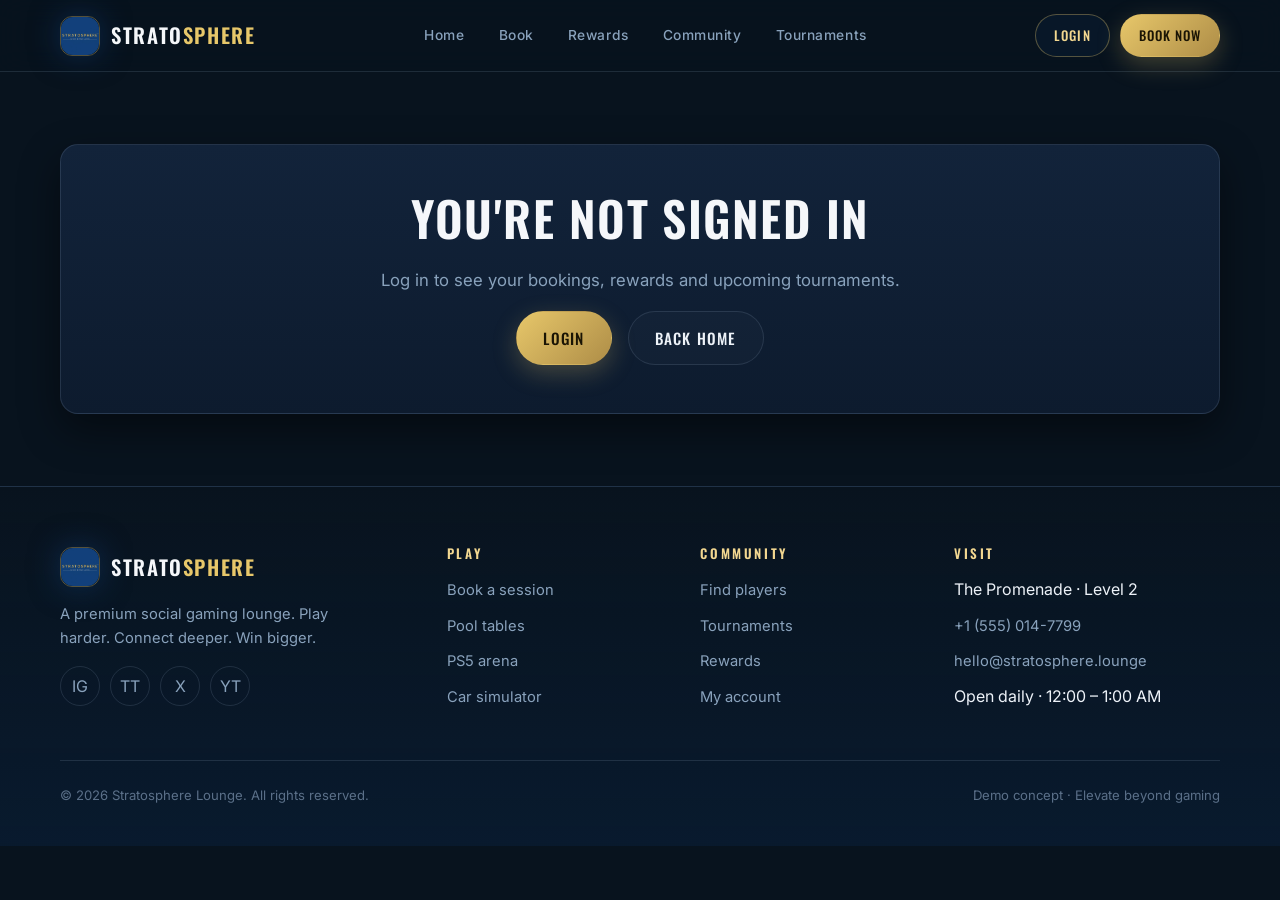
==== account.html @ 53c8164b "Stratosphere gaming lounge demo site — mobile-first static build" ====
<!DOCTYPE html>
<html lang="en">
<head>
  <meta charset="UTF-8">
  <meta name="viewport" content="width=device-width, initial-scale=1.0">
  <title>My Account — Stratosphere</title>
  <meta name="description" content="Your Stratosphere dashboard.">
  <link rel="preconnect" href="https://fonts.googleapis.com">
  <link rel="preconnect" href="https://fonts.gstatic.com" crossorigin>
  <link href="https://fonts.googleapis.com/css2?family=Oswald:wght@400;500;600;700&family=Inter:wght@400;500;600;700&display=swap" rel="stylesheet">
  <link rel="stylesheet" href="assets/css/styles.css">
  <link rel="icon" type="image/png" href="media/logo-512.png">
</head>
<body>
  <header class="site-header" id="site-header"></header>
  <nav class="mobile-nav" id="mobile-nav"></nav>

  <section class="section">
    <div class="container">
      <div id="account-root"></div>
    </div>
  </section>

  <footer class="site-footer" id="site-footer"></footer>

  <script src="assets/js/main.js"></script>
  <script>
    document.addEventListener("DOMContentLoaded", () => {
      const A = window.STRATOSPHERE;
      const user = window.Auth.getUser();
      const root = document.getElementById("account-root");

      if (!user) {
        root.innerHTML = `
          <div class="card center" style="padding:48px 24px;">
            <h2>You're not signed in</h2>
            <p class="lead">Log in to see your bookings, rewards and upcoming tournaments.</p>
            <div class="flex gap-2 wrap" style="justify-content:center;">
              <a href="login.html" class="btn btn--gold">Login</a>
              <a href="index.html" class="btn btn--ghost">Back home</a>
            </div>
          </div>`;
        return;
      }

      const tier = A.tiers[1];
      root.innerHTML = `
        <div class="profile-head">
          <div class="avatar">${user.firstName[0]}</div>
          <div>
            <h2>${user.firstName}</h2>
            <span class="chip chip--gold tier-chip">${tier.name} tier</span>
          </div>
          <a href="index.html" class="btn btn--ghost btn--sm" style="margin-left:auto;" id="logout-btn">Log out</a>
        </div>

        <div class="dash-stats mb-3">
          <div class="card dash-stat"><div class="num">${user.points.toLocaleString()}</div><div class="lbl">Reward points</div></div>
          <div class="card dash-stat"><div class="num">3</div><div class="lbl">Upcoming bookings</div></div>
          <div class="card dash-stat"><div class="num">2</div><div class="lbl">Tournaments joined</div></div>
        </div>

        <div class="grid grid--2">
          <div class="card">
            <h3 class="mb-2">Upcoming bookings</h3>
            ${[
              ["pool", "Pool Table", "Oct 16 · 7:00 PM · 2 hrs", "Confirmed"],
              ["sim", "Car Simulator", "Oct 18 · 5:00 PM · 1 session", "Confirmed"],
              ["ps5", "PS5 Arena", "Oct 21 · 8:00 PM · 1 hr", "Pending"],
            ].map(b => `
              <div class="flex-between mb-2" style="border-bottom:1px solid var(--border);padding-bottom:12px;">
                <div><strong>${window.ICON(b[0], "icon")} ${b[1]}</strong><div class="muted" style="font-size:.85rem;">${b[2]}</div></div>
                <span class="chip ${b[3] === "Confirmed" ? "chip--green" : "chip--amber"}">${b[3]}</span>
              </div>`).join("")}
            <a href="booking.html" class="btn btn--outline btn--sm btn--block">New booking</a>
          </div>

          <div class="card">
            <h3 class="mb-2">Favorite games</h3>
            <div class="flex wrap gap-1">
              ${[["pool", "Pool"], ["sim", "Car Sim"], ["ps5", "PS5"], ["snooker", "Snooker"]].map(g => `<span class="chip chip--cyan">${window.ICON(g[0], "icon")} ${g[1]}</span>`).join("")}
            </div>
            <h3 class="mt-3 mb-2">Upcoming tournaments</h3>
            ${A.tournaments.slice(0, 2).map(t => `
              <div class="flex-between mb-2" style="border-bottom:1px solid var(--border);padding-bottom:12px;">
                <div><strong>${t.name}</strong><div class="muted" style="font-size:.85rem;">${t.date} · ${t.time}</div></div>
                <span class="chip chip--gold">${t.prize}</span>
              </div>`).join("")}
            <a href="tournaments.html" class="btn btn--ghost btn--sm btn--block">Browse tournaments</a>
          </div>
        </div>
      `;

      document.getElementById("logout-btn").addEventListener("click", () => {
        window.Auth.clear();
        location.href = "index.html";
      });
    });
  </script>
</body>
</html>
---- assets/css/styles.css ----
/* ============================================================
   STRATOSPHERE — Design System
   Bold · Professional · Fun
   ============================================================ */

:root {
  /* Brand */
  --blue: #12407B;
  --blue-deep: #0B2F5D;
  --blue-ink: #0A2444;
  --navy: #08131E;
  --navy-2: #0C1B2C;
  --navy-3: #112540;

  --bronze: #AE8D47;
  --gold: #E7C76A;
  --gold-soft: #F2D790;

  --cyan: #2EE6D6;
  --cyan-soft: rgba(46, 230, 214, 0.14);

  --steel: #89A2BC;
  --steel-dim: #5B7089;
  --white: #F5F7FA;

  --green: #37D399;
  --amber: #F5B83D;
  --red: #F4606E;

  /* Surfaces */
  --bg: #08131E;
  --card: #0D1B2E;
  --card-2: #12233A;
  --border: rgba(137, 162, 188, 0.18);
  --border-strong: rgba(231, 199, 106, 0.35);

  /* Text */
  --text: #EDF2F8;
  --text-muted: #9FB2C8;

  /* Effects */
  --glow-gold: 0 0 24px rgba(231, 199, 106, 0.35);
  --glow-cyan: 0 0 22px rgba(46, 230, 214, 0.4);
  --glow-blue: 0 0 30px rgba(18, 64, 123, 0.5);
  --shadow-card: 0 16px 40px rgba(0, 0, 0, 0.45);

  --radius: 18px;
  --radius-sm: 12px;
  --radius-lg: 26px;

  --font-display: "Oswald", "Arial Narrow", sans-serif;
  --font-body: "Inter", system-ui, -apple-system, sans-serif;

  --nav-h: 72px;
  --container: 1200px;
}

* { box-sizing: border-box; }

html { scroll-behavior: smooth; -webkit-text-size-adjust: 100%; }

body {
  margin: 0;
  font-family: var(--font-body);
  color: var(--text);
  background: var(--bg);
  line-height: 1.6;
  -webkit-font-smoothing: antialiased;
  overflow-x: hidden;
}

img, video { max-width: 100%; display: block; }
a { color: inherit; text-decoration: none; }
button { font-family: inherit; cursor: pointer; }
ul { margin: 0; padding: 0; list-style: none; }

h1, h2, h3, h4 {
  font-family: var(--font-display);
  text-transform: uppercase;
  letter-spacing: 0.03em;
  line-height: 1.05;
  margin: 0 0 0.5em;
  font-weight: 600;
  color: var(--white);
}

h1 { font-size: clamp(2.6rem, 8vw, 5.2rem); }
h2 { font-size: clamp(1.9rem, 5vw, 3rem); }
h3 { font-size: clamp(1.3rem, 3vw, 1.7rem); }

p { margin: 0 0 1em; color: var(--text-muted); }

.container {
  width: 100%;
  max-width: var(--container);
  margin: 0 auto;
  padding: 0 20px;
}

.section { padding: 72px 0; }
.section--tight { padding: 48px 0; }

.eyebrow {
  display: inline-flex;
  align-items: center;
  gap: 8px;
  font-family: var(--font-display);
  font-size: 0.8rem;
  letter-spacing: 0.22em;
  text-transform: uppercase;
  color: var(--cyan);
  margin-bottom: 14px;
}
.eyebrow::before {
  content: "";
  width: 22px;
  height: 2px;
  background: linear-gradient(90deg, var(--gold), transparent);
}

.section-head {
  max-width: 640px;
  margin-bottom: 36px;
}
.section-head--center { margin-left: auto; margin-right: auto; text-align: center; }
.section-head--center .eyebrow::after {
  content: "";
  width: 22px; height: 2px;
  background: linear-gradient(270deg, var(--gold), transparent);
}
.lead { font-size: 1.05rem; color: var(--steel); }

/* ---------- Buttons ---------- */
.btn {
  display: inline-flex;
  align-items: center;
  justify-content: center;
  gap: 10px;
  padding: 14px 26px;
  border-radius: 999px;
  border: 1px solid transparent;
  font-family: var(--font-display);
  font-size: 0.95rem;
  letter-spacing: 0.08em;
  text-transform: uppercase;
  font-weight: 500;
  transition: transform 0.18s ease, box-shadow 0.18s ease, background 0.18s ease, border-color 0.18s ease;
  white-space: nowrap;
}
.btn:active { transform: translateY(1px) scale(0.99); }

.btn--gold {
  background: linear-gradient(135deg, var(--gold) 0%, var(--bronze) 100%);
  color: #1a1404;
  box-shadow: 0 8px 24px rgba(231, 199, 106, 0.25);
}
.btn--gold:hover { box-shadow: var(--glow-gold); transform: translateY(-2px); }

.btn--outline {
  border-color: var(--border-strong);
  color: var(--gold-soft);
  background: rgba(18, 64, 123, 0.12);
}
.btn--outline:hover { border-color: var(--gold); background: rgba(231, 199, 106, 0.08); transform: translateY(-2px); }

.btn--ghost {
  border-color: var(--border);
  color: var(--text);
  background: rgba(255, 255, 255, 0.02);
}
.btn--ghost:hover { border-color: var(--steel); background: rgba(255, 255, 255, 0.05); }

.btn--cyan {
  background: var(--cyan);
  color: #04241f;
  box-shadow: 0 8px 24px rgba(46, 230, 214, 0.22);
}
.btn--cyan:hover { box-shadow: var(--glow-cyan); transform: translateY(-2px); }

.btn--block { width: 100%; }
.btn--sm { padding: 10px 18px; font-size: 0.82rem; }
.btn--lg { padding: 16px 34px; font-size: 1.05rem; }

/* ---------- Cards ---------- */
.card {
  background: linear-gradient(180deg, var(--card-2) 0%, var(--card) 100%);
  border: 1px solid var(--border);
  border-radius: var(--radius);
  padding: 24px;
  box-shadow: var(--shadow-card);
  transition: transform 0.22s ease, border-color 0.22s ease, box-shadow 0.22s ease;
}
.card--hover:hover {
  transform: translateY(-5px);
  border-color: var(--border-strong);
  box-shadow: var(--glow-blue), var(--shadow-card);
}

/* ---------- Tags / chips ---------- */
.chip {
  display: inline-flex;
  align-items: center;
  gap: 6px;
  padding: 5px 12px;
  border-radius: 999px;
  font-size: 0.72rem;
  font-weight: 600;
  letter-spacing: 0.06em;
  text-transform: uppercase;
  border: 1px solid var(--border);
  color: var(--steel);
}
.chip--cyan { color: var(--cyan); border-color: rgba(46, 230, 214, 0.35); background: var(--cyan-soft); }
.chip--gold { color: var(--gold-soft); border-color: var(--border-strong); background: rgba(231, 199, 106, 0.08); }
.chip--green { color: var(--green); border-color: rgba(55, 211, 153, 0.4); background: rgba(55, 211, 153, 0.1); }
.chip--amber { color: var(--amber); border-color: rgba(245, 184, 61, 0.4); background: rgba(245, 184, 61, 0.1); }
.chip--red { color: var(--red); border-color: rgba(244, 96, 110, 0.4); background: rgba(244, 96, 110, 0.1); }

/* ---------- Header / Nav ---------- */
.site-header {
  position: sticky;
  top: 0;
  z-index: 100;
  height: var(--nav-h);
  background: rgba(8, 19, 30, 0.72);
  backdrop-filter: blur(14px);
  -webkit-backdrop-filter: blur(14px);
  border-bottom: 1px solid var(--border);
}
.site-header .container {
  height: 100%;
  display: flex;
  align-items: center;
  justify-content: space-between;
  gap: 16px;
}
.brand {
  display: flex;
  align-items: center;
  gap: 11px;
  font-family: var(--font-display);
  font-size: 1.28rem;
  letter-spacing: 0.08em;
  text-transform: uppercase;
  color: var(--white);
  font-weight: 600;
}
.brand__logo {
  width: 40px; height: 40px;
  border-radius: 12px;
  object-fit: cover;
  border: 1px solid var(--border-strong);
  box-shadow: var(--glow-blue);
}
.brand__logo img { width: 100%; height: 100%; border-radius: inherit; object-fit: cover; }
.brand__mark { color: var(--gold); }

.main-nav { display: flex; align-items: center; gap: 6px; }
.main-nav a {
  position: relative;
  padding: 9px 14px;
  font-size: 0.86rem;
  font-weight: 500;
  letter-spacing: 0.04em;
  color: var(--steel);
  border-radius: 8px;
  transition: color 0.15s ease;
}
.main-nav a:hover { color: var(--white); }
.main-nav a.is-active { color: var(--gold-soft); }
.main-nav a.is-active::after {
  content: "";
  position: absolute;
  left: 14px; right: 14px; bottom: 2px;
  height: 2px;
  background: var(--gold);
  border-radius: 2px;
}
.nav-cta { display: flex; align-items: center; gap: 10px; }

.nav-toggle {
  display: none;
  width: 44px; height: 44px;
  background: var(--card);
  border: 1px solid var(--border);
  border-radius: 10px;
  color: var(--white);
  font-size: 1.2rem;
}

/* Mobile nav drawer */
.mobile-nav {
  position: fixed;
  inset: 0;
  z-index: 99;
  background: rgba(8, 19, 30, 0.97);
  backdrop-filter: blur(10px);
  padding: calc(var(--nav-h) + 20px) 24px 40px;
  display: flex;
  flex-direction: column;
  gap: 6px;
  transform: translateX(100%);
  transition: transform 0.28s cubic-bezier(0.4, 0, 0.2, 1);
}
.mobile-nav.open { transform: translateX(0); }
.mobile-nav a {
  padding: 16px 8px;
  font-family: var(--font-display);
  font-size: 1.5rem;
  text-transform: uppercase;
  letter-spacing: 0.06em;
  color: var(--steel);
  border-bottom: 1px solid var(--border);
}
.mobile-nav a.is-active { color: var(--gold); }
.mobile-nav .btn { margin-top: 18px; }

/* ---------- Footer ---------- */
.site-footer {
  border-top: 1px solid var(--border);
  background: linear-gradient(180deg, transparent, rgba(11, 47, 93, 0.25));
  padding: 60px 0 40px;
}
.footer-grid {
  display: grid;
  grid-template-columns: 1.6fr 1fr 1fr 1.2fr;
  gap: 32px;
}
.footer-col h4 {
  font-size: 0.82rem;
  letter-spacing: 0.2em;
  color: var(--gold-soft);
  margin-bottom: 16px;
}
.footer-col ul li { margin-bottom: 10px; }
.footer-col ul a { color: var(--steel); font-size: 0.92rem; transition: color 0.15s; }
.footer-col ul a:hover { color: var(--gold); }
.footer-blurb { color: var(--steel); font-size: 0.92rem; max-width: 280px; }
.social-row { display: flex; gap: 10px; margin-top: 16px; }
.social-row a {
  width: 40px; height: 40px;
  display: grid; place-items: center;
  border: 1px solid var(--border);
  border-radius: 50%;
  color: var(--steel);
  transition: all 0.18s;
}
.social-row a:hover { color: var(--gold); border-color: var(--gold); box-shadow: var(--glow-gold); }
.footer-bottom {
  margin-top: 40px;
  padding-top: 24px;
  border-top: 1px solid var(--border);
  display: flex;
  justify-content: space-between;
  gap: 12px;
  flex-wrap: wrap;
  font-size: 0.82rem;
  color: var(--steel-dim);
}

/* ---------- Hero ---------- */
.hero {
  position: relative;
  min-height: calc(100vh - var(--nav-h));
  display: flex;
  align-items: center;
  overflow: hidden;
}
.hero__bg {
  position: absolute;
  inset: 0;
  z-index: 0;
}
.hero__bg video {
  width: 100%; height: 100%;
  object-fit: cover;
}
.hero__overlay {
  position: absolute;
  inset: 0;
  background:
    linear-gradient(90deg, rgba(8, 19, 30, 0.95) 0%, rgba(8, 19, 30, 0.82) 45%, rgba(8, 19, 30, 0.5) 100%),
    linear-gradient(0deg, var(--bg) 0%, transparent 28%);
}
.hero__content {
  position: relative;
  z-index: 1;
  padding: 60px 0;
  max-width: 680px;
}
.hero__title {
  font-size: clamp(3rem, 11vw, 6.4rem);
  line-height: 0.95;
  margin-bottom: 0.2em;
}
.hero__title .accent { color: var(--gold); }
.hero__title .accent-cyan { color: var(--cyan); }
.hero__sub {
  font-size: 1.15rem;
  color: var(--steel);
  max-width: 480px;
  margin-bottom: 28px;
}
.hero__cta { display: flex; gap: 14px; flex-wrap: wrap; margin-bottom: 30px; }
.hero__chips { display: flex; gap: 10px; flex-wrap: wrap; }

/* ---------- Quick booking panel ---------- */
.booking-panel {
  position: relative;
  z-index: 2;
  margin-top: -48px;
}
.booking-panel .card { padding: 22px; }
.bp-grid {
  display: grid;
  grid-template-columns: repeat(6, 1fr);
  gap: 12px;
  align-items: end;
}
.bp-field { display: flex; flex-direction: column; gap: 6px; }
.bp-field label {
  font-family: var(--font-display);
  font-size: 0.7rem;
  letter-spacing: 0.16em;
  text-transform: uppercase;
  color: var(--steel);
}
.bp-field select, .bp-field input {
  background: var(--navy-2);
  border: 1px solid var(--border);
  color: var(--text);
  border-radius: var(--radius-sm);
  padding: 12px 14px;
  font-family: var(--font-body);
  font-size: 0.95rem;
  outline: none;
  transition: border-color 0.15s;
  width: 100%;
  appearance: none;
}
.bp-field select { background-image: linear-gradient(45deg, transparent 50%, var(--gold) 50%), linear-gradient(135deg, var(--gold) 50%, transparent 50%); background-position: calc(100% - 18px) 50%, calc(100% - 12px) 50%; background-size: 6px 6px; background-repeat: no-repeat; }
.bp-field select:focus, .bp-field input:focus { border-color: var(--gold); }
.bp-field input[type="date"], .bp-field input[type="time"] { color-scheme: dark; }
.bp-submit { grid-column: span 1; }

/* ---------- Feature / game grid ---------- */
.grid { display: grid; gap: 20px; }
.grid--2 { grid-template-columns: repeat(2, 1fr); }
.grid--3 { grid-template-columns: repeat(3, 1fr); }
.grid--4 { grid-template-columns: repeat(4, 1fr); }

.game-card {
  position: relative;
  overflow: hidden;
  border-radius: var(--radius);
  background: linear-gradient(180deg, var(--card-2), var(--card));
  border: 1px solid var(--border);
  padding: 26px;
  transition: transform 0.22s ease, border-color 0.22s ease;
}
.game-card:hover { transform: translateY(-5px); border-color: var(--border-strong); }
.game-card__icon {
  width: 56px; height: 56px;
  display: grid; place-items: center;
  border-radius: 16px;
  background: var(--blue-ink);
  border: 1px solid var(--border);
  color: var(--gold);
  margin-bottom: 18px;
}
.game-card__icon svg { width: 30px; height: 30px; }
.icon { width: 18px; height: 18px; vertical-align: -3px; flex: none; }
.icon-lg { width: 24px; height: 24px; vertical-align: -4px; flex: none; }
.icon-xl { width: 44px; height: 44px; flex: none; }
.game-card__price {
  margin-top: 14px;
  display: flex;
  align-items: baseline;
  gap: 8px;
}
.game-card__price strong { color: var(--gold-soft); font-family: var(--font-display); font-size: 1.3rem; }
.game-card__price span { color: var(--steel-dim); font-size: 0.82rem; }

/* ---------- Feature rows (why) ---------- */
.feature-row { display: grid; grid-template-columns: 1fr 1fr; gap: 40px; align-items: center; }
.feature-media {
  border-radius: var(--radius-lg);
  overflow: hidden;
  border: 1px solid var(--border);
  position: relative;
  min-height: 340px;
  background: var(--navy-2);
}
.feature-media img, .feature-media video { width: 100%; height: 100%; object-fit: cover; position: absolute; inset: 0; }
.feature-list { display: grid; gap: 18px; }
.feature-item { display: flex; gap: 16px; }
.feature-item__num {
  font-family: var(--font-display);
  color: var(--gold);
  font-size: 1.4rem;
  min-width: 40px;
}
.feature-item h3 { font-size: 1.15rem; margin-bottom: 4px; }
.feature-item p { margin: 0; font-size: 0.94rem; }

/* ---------- Stat band ---------- */
.stat-band {
  display: grid;
  grid-template-columns: repeat(4, 1fr);
  gap: 20px;
  text-align: center;
}
.stat-band .stat__num {
  font-family: var(--font-display);
  font-size: 2.6rem;
  color: var(--gold);
}
.stat-band .stat__label { color: var(--steel); font-size: 0.85rem; letter-spacing: 0.08em; text-transform: uppercase; }

/* ---------- Testimonials ---------- */
.quote-card .stars { color: var(--gold); letter-spacing: 2px; margin-bottom: 10px; }
.quote-card p { color: var(--text); font-size: 0.98rem; }
.quote-card .who { display: flex; align-items: center; gap: 12px; margin-top: 16px; }
.avatar {
  width: 42px; height: 42px; border-radius: 50%;
  display: grid; place-items: center;
  background: var(--blue);
  color: var(--white);
  font-weight: 700;
  font-size: 0.9rem;
}
.quote-card .who strong { display: block; font-size: 0.9rem; }
.quote-card .who span { font-size: 0.78rem; color: var(--steel-dim); }

/* ---------- Tier cards ---------- */
.tier-card { position: relative; overflow: hidden; }
.tier-card--featured { border-color: var(--border-strong); box-shadow: var(--glow-gold), var(--shadow-card); }
.tier-card__badge {
  position: absolute; top: 18px; right: -34px;
  transform: rotate(45deg);
  background: var(--gold);
  color: #1a1404;
  font-family: var(--font-display);
  font-size: 0.7rem;
  letter-spacing: 0.12em;
  padding: 5px 40px;
  text-transform: uppercase;
}
.tier-card .tier__name { color: var(--gold-soft); }
.tier-card .tier__pts { font-family: var(--font-display); font-size: 2.2rem; color: var(--white); }
.tier-card ul { margin: 18px 0; display: grid; gap: 10px; }
.tier-card ul li { display: flex; gap: 10px; color: var(--steel); font-size: 0.9rem; }
.tier-card ul li::before { content: "◆"; color: var(--cyan); font-size: 0.6rem; margin-top: 4px; }

/* ---------- Booking page ---------- */
.booking-layout { display: grid; grid-template-columns: 320px 1fr; gap: 24px; align-items: start; }
.slot-grid { display: grid; grid-template-columns: repeat(auto-fill, minmax(110px, 1fr)); gap: 10px; }
.slot {
  border: 1px solid var(--border);
  background: var(--card);
  border-radius: var(--radius-sm);
  padding: 14px;
  text-align: center;
  font-family: var(--font-display);
  letter-spacing: 0.04em;
  color: var(--text);
  cursor: pointer;
  transition: all 0.15s ease;
}
.slot:hover { border-color: var(--gold); }
.slot--available { background: var(--cyan-soft); border-color: rgba(46, 230, 214, 0.4); color: var(--cyan); }
.slot--partial { background: rgba(245, 184, 61, 0.08); border-color: rgba(245, 184, 61, 0.4); color: var(--amber); }
.slot--full { background: rgba(244, 96, 110, 0.08); border-color: rgba(244, 96, 110, 0.35); color: var(--red); opacity: 0.6; cursor: not-allowed; }
.slot--selected { border-color: var(--gold); background: rgba(231, 199, 106, 0.15); color: var(--gold-soft); box-shadow: var(--glow-gold); }
.slot .slot__price { display: block; font-family: var(--font-body); font-size: 0.7rem; color: var(--steel-dim); margin-top: 4px; }
.slot--available .slot__price { color: var(--steel); }

.legend { display: flex; gap: 18px; flex-wrap: wrap; margin: 18px 0; font-size: 0.82rem; color: var(--steel); }
.legend span { display: inline-flex; align-items: center; gap: 7px; }
.dot { width: 11px; height: 11px; border-radius: 50%; display: inline-block; }
.dot--available { background: var(--cyan); box-shadow: var(--glow-cyan); }
.dot--partial { background: var(--amber); }
.dot--full { background: var(--red); }

.summary-card { position: sticky; top: calc(var(--nav-h) + 20px); }

/* ---------- Forms ---------- */
.form-group { margin-bottom: 18px; }
.form-group label {
  display: block;
  font-family: var(--font-display);
  font-size: 0.72rem;
  letter-spacing: 0.16em;
  text-transform: uppercase;
  color: var(--steel);
  margin-bottom: 8px;
}
.input, .form-group input, .form-group select, .form-group textarea {
  width: 100%;
  background: var(--navy-2);
  border: 1px solid var(--border);
  border-radius: var(--radius-sm);
  color: var(--text);
  padding: 13px 15px;
  font-family: var(--font-body);
  font-size: 0.95rem;
  outline: none;
  transition: border-color 0.15s;
}
.input:focus, .form-group input:focus, .form-group select:focus, .form-group textarea:focus { border-color: var(--gold); }
.form-group textarea { resize: vertical; min-height: 90px; }
.input::placeholder { color: var(--steel-dim); }

.tabs { display: flex; background: var(--card); border: 1px solid var(--border); border-radius: 999px; padding: 5px; margin-bottom: 24px; }
.tabs button {
  flex: 1; padding: 11px;
  border: none; background: transparent;
  color: var(--steel);
  font-family: var(--font-display);
  letter-spacing: 0.06em;
  text-transform: uppercase;
  font-size: 0.88rem;
  border-radius: 999px;
  transition: all 0.18s;
}
.tabs button.active { background: linear-gradient(135deg, var(--gold), var(--bronze)); color: #1a1404; }

.auth-wrap { max-width: 440px; margin: 0 auto; }
.auth-card { padding: 34px; }
.divider { display: flex; align-items: center; gap: 14px; margin: 22px 0; color: var(--steel-dim); font-size: 0.78rem; letter-spacing: 0.1em; }
.divider::before, .divider::after { content: ""; flex: 1; height: 1px; background: var(--border); }
.social-btn {
  width: 100%;
  display: flex; align-items: center; justify-content: center; gap: 10px;
  padding: 13px; border-radius: var(--radius-sm);
  background: var(--navy-2); border: 1px solid var(--border);
  color: var(--text); font-weight: 500;
  transition: all 0.18s;
}
.social-btn:hover { border-color: var(--steel); background: var(--navy-3); }

/* ---------- Account ---------- */
.dash-stats { display: grid; grid-template-columns: repeat(3, 1fr); gap: 16px; }
.dash-stat { text-align: center; padding: 22px; }
.dash-stat .num { font-family: var(--font-display); font-size: 2.4rem; color: var(--gold); }
.dash-stat .lbl { color: var(--steel); font-size: 0.8rem; text-transform: uppercase; letter-spacing: 0.08em; }
.profile-head { display: flex; align-items: center; gap: 20px; margin-bottom: 28px; }
.profile-head .avatar { width: 72px; height: 72px; font-size: 1.5rem; }
.profile-head h2 { margin: 0; }
.profile-head .tier-chip { margin-top: 6px; }

/* ---------- Community ---------- */
.player-card { display: flex; gap: 14px; align-items: flex-start; }
.player-card .meta { flex: 1; }
.player-card .meta h3 { font-size: 1.05rem; margin-bottom: 2px; }
.player-card .meta p { font-size: 0.86rem; margin-bottom: 8px; }
.feed-grid { columns: 3; column-gap: 20px; }
.feed-item {
  break-inside: avoid;
  margin-bottom: 20px;
  border-radius: var(--radius);
  overflow: hidden;
  border: 1px solid var(--border);
  background: var(--card);
}
.feed-item img, .feed-item video { width: 100%; }
.feed-item__body { padding: 16px; }
.feed-item__body h4 { font-size: 0.98rem; margin-bottom: 6px; }

/* ---------- Tournaments ---------- */
.bracket { display: flex; flex-direction: column; gap: 8px; }
.bracket-row {
  display: grid;
  grid-template-columns: 1fr auto 1fr;
  gap: 10px;
  align-items: center;
}
.bracket-match {
  display: flex; justify-content: space-between; align-items: center;
  background: var(--card); border: 1px solid var(--border);
  border-radius: var(--radius-sm); padding: 10px 14px;
  font-size: 0.88rem;
}
.bracket-match .winner { color: var(--gold-soft); font-weight: 600; }
.bracket-vs { font-family: var(--font-display); color: var(--cyan); }

/* ---------- Admin ---------- */
.admin-toolbar { display: flex; justify-content: space-between; align-items: center; gap: 12px; flex-wrap: wrap; margin-bottom: 20px; }
.floor-grid { display: grid; grid-template-columns: repeat(auto-fill, minmax(220px, 1fr)); gap: 16px; }
.station-card { position: relative; padding: 20px; }
.station-card .status { display: flex; align-items: center; gap: 8px; margin-bottom: 10px; }
.station-card .status .dot { width: 10px; height: 10px; }
.station-card h3 { font-size: 1.05rem; margin-bottom: 2px; }
.station-card .station__meta { font-size: 0.8rem; color: var(--steel); }
.station-card .station__actions { display: flex; gap: 8px; margin-top: 14px; flex-wrap: wrap; }

/* ---------- Utility ---------- */
.mt-1 { margin-top: 8px; } .mt-2 { margin-top: 16px; } .mt-3 { margin-top: 24px; } .mt-4 { margin-top: 36px; }
.mb-1 { margin-bottom: 8px; } .mb-2 { margin-bottom: 16px; } .mb-3 { margin-bottom: 24px; }
.center { text-align: center; }
.flex { display: flex; } .flex-between { display: flex; justify-content: space-between; align-items: center; }
.gap-1 { gap: 8px; } .gap-2 { gap: 16px; }
.wrap { flex-wrap: wrap; }
.gold-text { color: var(--gold-soft); }
.cyan-text { color: var(--cyan); }
.muted { color: var(--steel); }

/* Reveal on scroll */
.reveal { opacity: 0; transform: translateY(24px); transition: opacity 0.6s ease, transform 0.6s ease; }
.reveal.is-visible { opacity: 1; transform: none; }

/* ============================================================
   Responsive
   ============================================================ */
@media (max-width: 1024px) {
  .footer-grid { grid-template-columns: 1fr 1fr; }
  .bp-grid { grid-template-columns: repeat(3, 1fr); }
  .grid--4 { grid-template-columns: repeat(2, 1fr); }
  .grid--3 { grid-template-columns: repeat(2, 1fr); }
  .feed-grid { columns: 2; }
}

@media (max-width: 860px) {
  .main-nav { display: none; }
  .nav-cta .btn--outline { display: none; }
  .nav-toggle { display: grid; place-items: center; }
  .booking-layout { grid-template-columns: 1fr; }
  .summary-card { position: static; }
  .feature-row { grid-template-columns: 1fr; }
  .feature-media { order: -1; min-height: 260px; }
  .stat-band { grid-template-columns: repeat(2, 1fr); }
}

@media (max-width: 620px) {
  .section { padding: 52px 0; }
  .hero__title { font-size: clamp(2.9rem, 16vw, 4.2rem); }
  .bp-grid { grid-template-columns: 1fr 1fr; }
  .bp-submit { grid-column: span 2; }
  .grid--2, .grid--3, .grid--4 { grid-template-columns: 1fr; }
  .footer-grid { grid-template-columns: 1fr; }
  .dash-stats { grid-template-columns: 1fr 1fr; }
  .feed-grid { columns: 1; }
  .hero__cta .btn { width: 100%; }
  .booking-panel { margin-top: 0; }
  .hero { min-height: 74vh; }
}
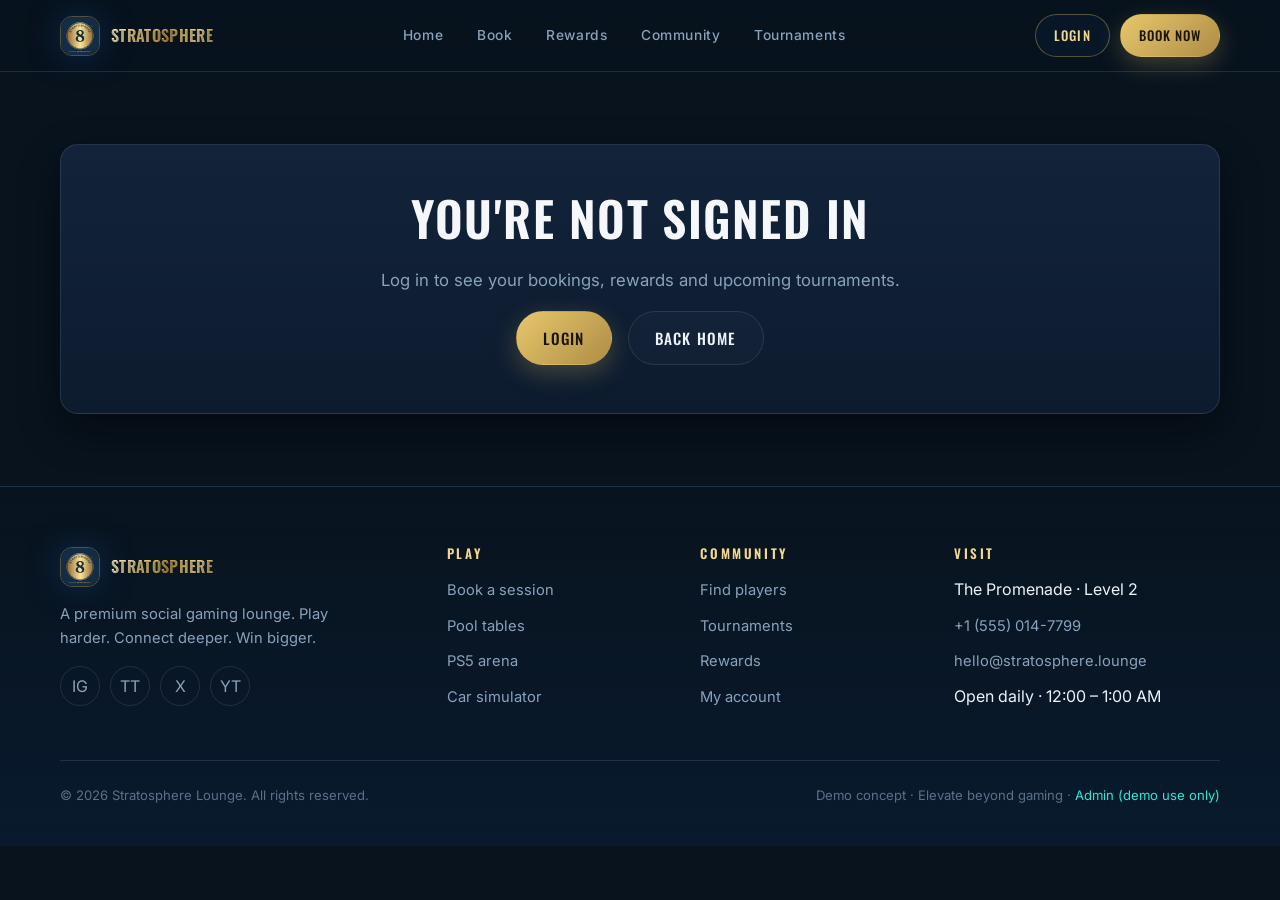
==== commit 1b94a715: "CSS Adjustments" ====
--- a/account.html
+++ b/account.html
@@ -7,7 +7,7 @@
   <meta name="description" content="Your Stratosphere dashboard.">
   <link rel="preconnect" href="https://fonts.googleapis.com">
   <link rel="preconnect" href="https://fonts.gstatic.com" crossorigin>
-  <link href="https://fonts.googleapis.com/css2?family=Oswald:wght@400;500;600;700&family=Inter:wght@400;500;600;700&display=swap" rel="stylesheet">
+  <link href="https://fonts.googleapis.com/css2?family=Oswald:wght@400;500;600;700&family=Inter:wght@400;500;600;700&family=Syncopate:wght@400;700&display=swap" rel="stylesheet">
   <link rel="stylesheet" href="assets/css/styles.css">
   <link rel="icon" type="image/png" href="media/logo-512.png">
 </head>
--- a/assets/css/styles.css
+++ b/assets/css/styles.css
@@ -244,6 +244,7 @@
   text-transform: uppercase;
   color: var(--white);
   font-weight: 600;
+  line-height: 1;
 }
 .brand__logo {
   width: 40px; height: 40px;
@@ -254,6 +255,29 @@
 }
 .brand__logo img { width: 100%; height: 100%; border-radius: inherit; object-fit: cover; }
 .brand__mark { color: var(--gold); }
+
+/* Metallic gold wordmark (matches logo treatment) */
+.brand__wordmark {
+  font-family: "Syncopate", "Oswald", sans-serif;
+  font-size: 0.78em;
+  letter-spacing: 0.02em;
+  line-height: 1;
+  display: inline-flex;
+  align-items: center;
+  background: linear-gradient(105deg,
+    #fbf0c4 0%,
+    #f2d790 22%,
+    #e7c76a 40%,
+    #b8903f 55%,
+    #e7c76a 68%,
+    #f2d790 84%,
+    #c9a24d 100%);
+  -webkit-background-clip: text;
+  background-clip: text;
+  -webkit-text-fill-color: transparent;
+  color: transparent;
+  text-shadow: 0 1px 0 rgba(0, 0, 0, 0.25);
+}
 
 .main-nav { display: flex; align-items: center; gap: 6px; }
 .main-nav a {
@@ -357,6 +381,8 @@
   font-size: 0.82rem;
   color: var(--steel-dim);
 }
+.footer-admin { color: var(--cyan); }
+.footer-admin:hover { color: var(--gold-soft); }
 
 /* ---------- Hero ---------- */
 .hero {
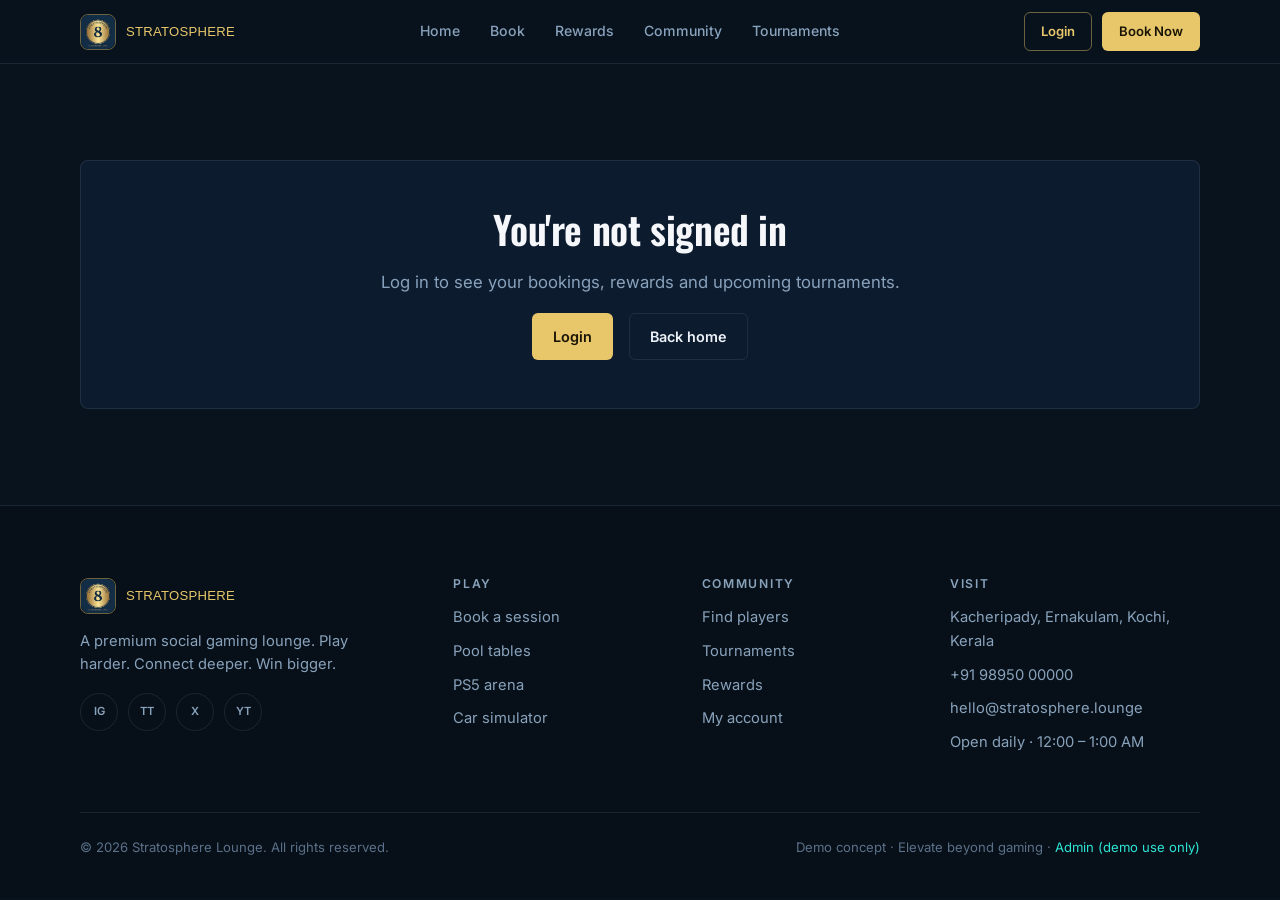
==== commit b660d8fd: "Design overhaul - better mobile sizing, improved UI design on bookings page" ====
--- a/account.html
+++ b/account.html
@@ -78,7 +78,7 @@
           <div class="card">
             <h3 class="mb-2">Favorite games</h3>
             <div class="flex wrap gap-1">
-              ${[["pool", "Pool"], ["sim", "Car Sim"], ["ps5", "PS5"], ["snooker", "Snooker"]].map(g => `<span class="chip chip--cyan">${window.ICON(g[0], "icon")} ${g[1]}</span>`).join("")}
+              ${[["pool", "Pool"], ["sim", "Car Sim"], ["ps5", "PS5"], ["snooker", "Snooker"]].map(g => `<span class="chip">${window.ICON(g[0], "icon")} ${g[1]}</span>`).join("")}
             </div>
             <h3 class="mt-3 mb-2">Upcoming tournaments</h3>
             ${A.tournaments.slice(0, 2).map(t => `
--- a/assets/css/styles.css
+++ b/assets/css/styles.css
@@ -1,58 +1,66 @@
 /* ============================================================
-   STRATOSPHERE — Design System
-   Bold · Professional · Fun
+   STRATOSPHERE — Design System v2
+   Flat, confident, hand-built. One signature: billiard felt.
    ============================================================ */
 
 :root {
   /* Brand */
-  --blue: #12407B;
-  --blue-deep: #0B2F5D;
-  --blue-ink: #0A2444;
   --navy: #08131E;
   --navy-2: #0C1B2C;
-  --navy-3: #112540;
-
-  --bronze: #AE8D47;
+  --blue: #12407B;
+  --blue-ink: #0A2444;
   --gold: #E7C76A;
   --gold-soft: #F2D790;
-
-  --cyan: #2EE6D6;
-  --cyan-soft: rgba(46, 230, 214, 0.14);
-
+  --bronze: #AE8D47;
   --steel: #89A2BC;
   --steel-dim: #5B7089;
   --white: #F5F7FA;
 
+  /* Status (cyan = available only) */
+  --cyan: #2EE6D6;
   --green: #37D399;
   --amber: #F5B83D;
   --red: #F4606E;
 
   /* Surfaces */
   --bg: #08131E;
-  --card: #0D1B2E;
-  --card-2: #12233A;
-  --border: rgba(137, 162, 188, 0.18);
-  --border-strong: rgba(231, 199, 106, 0.35);
+  --surface: #0D1B2E;
+  --line: rgba(137, 162, 188, 0.14);
+  --line-strong: rgba(231, 199, 106, 0.45);
+
+  /* Felt system */
+  --felt: #12407B;
+  --rail: #1a0f08;
+  --brass: rgba(231, 199, 106, 0.28);
+  --ivory: #EFE7D2;
 
   /* Text */
   --text: #EDF2F8;
   --text-muted: #9FB2C8;
 
-  /* Effects */
-  --glow-gold: 0 0 24px rgba(231, 199, 106, 0.35);
-  --glow-cyan: 0 0 22px rgba(46, 230, 214, 0.4);
-  --glow-blue: 0 0 30px rgba(18, 64, 123, 0.5);
-  --shadow-card: 0 16px 40px rgba(0, 0, 0, 0.45);
-
-  --radius: 18px;
-  --radius-sm: 12px;
-  --radius-lg: 26px;
-
+  /* Radius */
+  --radius-sm: 4px;
+  --radius: 8px;
+  --radius-lg: 12px;
+
+  /* Spacing scale */
+  --space-1: 4px;
+  --space-2: 8px;
+  --space-3: 12px;
+  --space-4: 16px;
+  --space-5: 24px;
+  --space-6: 32px;
+  --space-7: 48px;
+  --space-8: 72px;
+  --space-9: 112px;
+
+  /* Type */
   --font-display: "Oswald", "Arial Narrow", sans-serif;
   --font-body: "Inter", system-ui, -apple-system, sans-serif;
-
-  --nav-h: 72px;
-  --container: 1200px;
+  --font-wordmark: "Syncopate", sans-serif;
+
+  --nav-h: 64px;
+  --container: 1160px;
 }
 
 * { box-sizing: border-box; }
@@ -69,27 +77,60 @@
   overflow-x: hidden;
 }
 
+/* ---------- Felt texture (global, low opacity) ---------- */
+body::before {
+  content: "";
+  position: fixed;
+  inset: 0;
+  z-index: 90;
+  pointer-events: none;
+  opacity: 0.05;
+  background: url("../media/felt-blue.svg") repeat;
+  background-size: 300px 300px;
+}
+
 img, video { max-width: 100%; display: block; }
 a { color: inherit; text-decoration: none; }
 button { font-family: inherit; cursor: pointer; }
 ul { margin: 0; padding: 0; list-style: none; }
 
+/* ---------- Typography ---------- */
 h1, h2, h3, h4 {
+  margin: 0 0 0.5em;
+  line-height: 1.06;
+  color: var(--white);
+}
+h1, h2 {
   font-family: var(--font-display);
+  font-weight: 600;
+  letter-spacing: -0.01em;
+}
+h1 { font-size: clamp(2.4rem, 6vw, 4rem); line-height: 1.02; }
+h2 { font-size: clamp(1.7rem, 3.6vw, 2.4rem); }
+h3, h4 { font-family: var(--font-body); font-weight: 600; letter-spacing: 0; }
+h3 { font-size: 1.14rem; }
+h4 { font-size: 0.95rem; }
+
+p { margin: 0 0 1em; color: var(--text-muted); }
+
+.gold { color: var(--gold); }
+.muted { color: var(--steel); }
+.gold-text { color: var(--gold); }
+.cyan-text { color: var(--cyan); }
+.tabular { font-variant-numeric: tabular-nums; }
+
+/* Tiny labels (sparing use) */
+.kicker, .eyebrow {
+  display: inline-block;
+  font-size: 0.72rem;
+  font-weight: 600;
+  letter-spacing: 0.14em;
   text-transform: uppercase;
-  letter-spacing: 0.03em;
-  line-height: 1.05;
-  margin: 0 0 0.5em;
-  font-weight: 600;
-  color: var(--white);
-}
-
-h1 { font-size: clamp(2.6rem, 8vw, 5.2rem); }
-h2 { font-size: clamp(1.9rem, 5vw, 3rem); }
-h3 { font-size: clamp(1.3rem, 3vw, 1.7rem); }
-
-p { margin: 0 0 1em; color: var(--text-muted); }
-
+  color: var(--gold);
+  margin-bottom: 12px;
+}
+
+/* ---------- Layout ---------- */
 .container {
   width: 100%;
   max-width: var(--container);
@@ -97,37 +138,12 @@
   padding: 0 20px;
 }
 
-.section { padding: 72px 0; }
-.section--tight { padding: 48px 0; }
-
-.eyebrow {
-  display: inline-flex;
-  align-items: center;
-  gap: 8px;
-  font-family: var(--font-display);
-  font-size: 0.8rem;
-  letter-spacing: 0.22em;
-  text-transform: uppercase;
-  color: var(--cyan);
-  margin-bottom: 14px;
-}
-.eyebrow::before {
-  content: "";
-  width: 22px;
-  height: 2px;
-  background: linear-gradient(90deg, var(--gold), transparent);
-}
-
-.section-head {
-  max-width: 640px;
-  margin-bottom: 36px;
-}
+.section { padding: 96px 0; }
+.section--tight { padding: 64px 0; }
+.section--line { border-top: 1px solid var(--line); }
+
+.section-head { max-width: 620px; margin-bottom: 40px; }
 .section-head--center { margin-left: auto; margin-right: auto; text-align: center; }
-.section-head--center .eyebrow::after {
-  content: "";
-  width: 22px; height: 2px;
-  background: linear-gradient(270deg, var(--gold), transparent);
-}
 .lead { font-size: 1.05rem; color: var(--steel); }
 
 /* ---------- Buttons ---------- */
@@ -135,86 +151,92 @@
   display: inline-flex;
   align-items: center;
   justify-content: center;
-  gap: 10px;
-  padding: 14px 26px;
-  border-radius: 999px;
+  gap: 8px;
+  padding: 11px 20px;
+  border-radius: 6px;
   border: 1px solid transparent;
-  font-family: var(--font-display);
-  font-size: 0.95rem;
-  letter-spacing: 0.08em;
-  text-transform: uppercase;
-  font-weight: 500;
-  transition: transform 0.18s ease, box-shadow 0.18s ease, background 0.18s ease, border-color 0.18s ease;
+  font-family: var(--font-body);
+  font-size: 0.9rem;
+  font-weight: 600;
+  letter-spacing: 0;
+  transition: background 0.16s ease, border-color 0.16s ease, transform 0.16s ease, color 0.16s ease;
   white-space: nowrap;
 }
-.btn:active { transform: translateY(1px) scale(0.99); }
+.btn:hover { transform: translateY(-1px); }
+.btn:active { transform: translateY(0); }
+.btn:focus-visible { outline: 2px solid var(--gold); outline-offset: 2px; }
 
 .btn--gold {
-  background: linear-gradient(135deg, var(--gold) 0%, var(--bronze) 100%);
+  background: var(--gold);
   color: #1a1404;
-  box-shadow: 0 8px 24px rgba(231, 199, 106, 0.25);
-}
-.btn--gold:hover { box-shadow: var(--glow-gold); transform: translateY(-2px); }
+}
+.btn--gold:hover { background: var(--gold-soft); }
 
 .btn--outline {
-  border-color: var(--border-strong);
-  color: var(--gold-soft);
-  background: rgba(18, 64, 123, 0.12);
-}
-.btn--outline:hover { border-color: var(--gold); background: rgba(231, 199, 106, 0.08); transform: translateY(-2px); }
+  border-color: var(--line-strong);
+  color: var(--gold);
+  background: transparent;
+}
+.btn--outline:hover { border-color: var(--gold); background: rgba(231, 199, 106, 0.06); }
 
 .btn--ghost {
-  border-color: var(--border);
+  border-color: var(--line);
   color: var(--text);
-  background: rgba(255, 255, 255, 0.02);
-}
-.btn--ghost:hover { border-color: var(--steel); background: rgba(255, 255, 255, 0.05); }
+  background: transparent;
+}
+.btn--ghost:hover { border-color: var(--steel); }
 
 .btn--cyan {
   background: var(--cyan);
   color: #04241f;
-  box-shadow: 0 8px 24px rgba(46, 230, 214, 0.22);
-}
-.btn--cyan:hover { box-shadow: var(--glow-cyan); transform: translateY(-2px); }
+}
+.btn--cyan:hover { background: #4ff0e0; }
 
 .btn--block { width: 100%; }
-.btn--sm { padding: 10px 18px; font-size: 0.82rem; }
-.btn--lg { padding: 16px 34px; font-size: 1.05rem; }
+.btn--sm { padding: 8px 16px; font-size: 0.82rem; }
+.btn--lg { padding: 14px 28px; font-size: 1rem; }
 
 /* ---------- Cards ---------- */
 .card {
-  background: linear-gradient(180deg, var(--card-2) 0%, var(--card) 100%);
-  border: 1px solid var(--border);
+  background: var(--surface);
+  border: 1px solid var(--line);
   border-radius: var(--radius);
   padding: 24px;
-  box-shadow: var(--shadow-card);
-  transition: transform 0.22s ease, border-color 0.22s ease, box-shadow 0.22s ease;
-}
-.card--hover:hover {
-  transform: translateY(-5px);
-  border-color: var(--border-strong);
-  box-shadow: var(--glow-blue), var(--shadow-card);
-}
-
-/* ---------- Tags / chips ---------- */
+}
+.card--hover { transition: border-color 0.18s ease, background 0.18s ease; }
+.card--hover:hover { border-color: var(--line-strong); background: #102238; }
+
+/* ---------- Chips / tags ---------- */
 .chip {
   display: inline-flex;
   align-items: center;
   gap: 6px;
-  padding: 5px 12px;
-  border-radius: 999px;
-  font-size: 0.72rem;
-  font-weight: 600;
-  letter-spacing: 0.06em;
-  text-transform: uppercase;
-  border: 1px solid var(--border);
+  padding: 4px 11px;
+  border-radius: 4px;
+  font-size: 0.74rem;
+  font-weight: 600;
+  letter-spacing: 0.02em;
+  border: 1px solid var(--line);
   color: var(--steel);
-}
-.chip--cyan { color: var(--cyan); border-color: rgba(46, 230, 214, 0.35); background: var(--cyan-soft); }
-.chip--gold { color: var(--gold-soft); border-color: var(--border-strong); background: rgba(231, 199, 106, 0.08); }
-.chip--green { color: var(--green); border-color: rgba(55, 211, 153, 0.4); background: rgba(55, 211, 153, 0.1); }
-.chip--amber { color: var(--amber); border-color: rgba(245, 184, 61, 0.4); background: rgba(245, 184, 61, 0.1); }
-.chip--red { color: var(--red); border-color: rgba(244, 96, 110, 0.4); background: rgba(244, 96, 110, 0.1); }
+  background: transparent;
+}
+.chip--gold { color: var(--gold); border-color: var(--line-strong); }
+.chip--cyan { color: var(--cyan); border-color: rgba(46, 230, 214, 0.35); }
+.chip--green { color: var(--green); border-color: rgba(55, 211, 153, 0.4); }
+.chip--amber { color: var(--amber); border-color: rgba(245, 184, 61, 0.4); }
+.chip--red { color: var(--red); border-color: rgba(244, 96, 110, 0.4); }
+button.chip { cursor: pointer; transition: border-color 0.16s, color 0.16s, background 0.16s; }
+button.chip:hover { border-color: var(--gold); }
+
+/* Status dots */
+.dot { width: 10px; height: 10px; border-radius: 50%; display: inline-block; flex: none; }
+.dot--available { background: var(--cyan); }
+.dot--partial { background: var(--amber); }
+.dot--full { background: var(--red); }
+.dot--gold { background: var(--gold); }
+.dot--free { background: var(--cyan); }
+.dot--inuse { background: var(--amber); }
+.dot--offline { background: var(--red); }
 
 /* ---------- Header / Nav ---------- */
 .site-header {
@@ -222,10 +244,10 @@
   top: 0;
   z-index: 100;
   height: var(--nav-h);
-  background: rgba(8, 19, 30, 0.72);
-  backdrop-filter: blur(14px);
-  -webkit-backdrop-filter: blur(14px);
-  border-bottom: 1px solid var(--border);
+  background: rgba(8, 19, 30, 0.88);
+  backdrop-filter: blur(12px);
+  -webkit-backdrop-filter: blur(12px);
+  border-bottom: 1px solid var(--line);
 }
 .site-header .container {
   height: 100%;
@@ -237,143 +259,140 @@
 .brand {
   display: flex;
   align-items: center;
-  gap: 11px;
-  font-family: var(--font-display);
-  font-size: 1.28rem;
-  letter-spacing: 0.08em;
+  gap: 10px;
+  font-family: var(--font-wordmark);
+  font-size: 0.82rem;
+  letter-spacing: 0.02em;
   text-transform: uppercase;
-  color: var(--white);
-  font-weight: 600;
   line-height: 1;
 }
 .brand__logo {
-  width: 40px; height: 40px;
-  border-radius: 12px;
+  width: 36px; height: 36px;
+  border-radius: 8px;
   object-fit: cover;
-  border: 1px solid var(--border-strong);
-  box-shadow: var(--glow-blue);
+  border: 1px solid var(--line-strong);
 }
 .brand__logo img { width: 100%; height: 100%; border-radius: inherit; object-fit: cover; }
-.brand__mark { color: var(--gold); }
-
-/* Metallic gold wordmark (matches logo treatment) */
 .brand__wordmark {
-  font-family: "Syncopate", "Oswald", sans-serif;
-  font-size: 0.78em;
-  letter-spacing: 0.02em;
+  color: var(--gold);
   line-height: 1;
   display: inline-flex;
   align-items: center;
-  background: linear-gradient(105deg,
-    #fbf0c4 0%,
-    #f2d790 22%,
-    #e7c76a 40%,
-    #b8903f 55%,
-    #e7c76a 68%,
-    #f2d790 84%,
-    #c9a24d 100%);
-  -webkit-background-clip: text;
-  background-clip: text;
-  -webkit-text-fill-color: transparent;
-  color: transparent;
-  text-shadow: 0 1px 0 rgba(0, 0, 0, 0.25);
-}
-
-.main-nav { display: flex; align-items: center; gap: 6px; }
+}
+
+.main-nav { display: flex; align-items: center; gap: 4px; }
 .main-nav a {
   position: relative;
-  padding: 9px 14px;
-  font-size: 0.86rem;
+  padding: 8px 13px;
+  font-size: 0.88rem;
   font-weight: 500;
-  letter-spacing: 0.04em;
   color: var(--steel);
-  border-radius: 8px;
-  transition: color 0.15s ease;
+  border-radius: 6px;
+  transition: color 0.16s ease;
 }
 .main-nav a:hover { color: var(--white); }
-.main-nav a.is-active { color: var(--gold-soft); }
+.main-nav a.is-active { color: var(--gold); }
 .main-nav a.is-active::after {
   content: "";
   position: absolute;
-  left: 14px; right: 14px; bottom: 2px;
+  left: 13px; right: 13px; bottom: 3px;
   height: 2px;
   background: var(--gold);
-  border-radius: 2px;
+  border-radius: 1px;
 }
 .nav-cta { display: flex; align-items: center; gap: 10px; }
 
 .nav-toggle {
   display: none;
-  width: 44px; height: 44px;
-  background: var(--card);
-  border: 1px solid var(--border);
-  border-radius: 10px;
+  width: 42px; height: 42px;
+  background: var(--surface);
+  border: 1px solid var(--line);
+  border-radius: 8px;
   color: var(--white);
-  font-size: 1.2rem;
-}
-
-/* Mobile nav drawer */
+  font-size: 1.1rem;
+}
+
 .mobile-nav {
   position: fixed;
   inset: 0;
   z-index: 99;
-  background: rgba(8, 19, 30, 0.97);
+  background: rgba(8, 19, 30, 0.98);
   backdrop-filter: blur(10px);
   padding: calc(var(--nav-h) + 20px) 24px 40px;
   display: flex;
   flex-direction: column;
   gap: 6px;
   transform: translateX(100%);
-  transition: transform 0.28s cubic-bezier(0.4, 0, 0.2, 1);
+  transition: transform 0.26s cubic-bezier(0.4, 0, 0.2, 1);
 }
 .mobile-nav.open { transform: translateX(0); }
 .mobile-nav a {
   padding: 16px 8px;
-  font-family: var(--font-display);
-  font-size: 1.5rem;
-  text-transform: uppercase;
-  letter-spacing: 0.06em;
+  font-family: var(--font-body);
+  font-size: 1.15rem;
+  font-weight: 500;
   color: var(--steel);
-  border-bottom: 1px solid var(--border);
+  border-bottom: 1px solid var(--line);
 }
 .mobile-nav a.is-active { color: var(--gold); }
 .mobile-nav .btn { margin-top: 18px; }
 
+/* ---------- Offer bar ---------- */
+.offer-bar {
+  position: sticky;
+  top: var(--nav-h);
+  z-index: 95;
+  background: var(--blue-ink);
+  border-bottom: 1px solid var(--line-strong);
+  color: var(--gold-soft);
+  font-size: 0.84rem;
+  font-weight: 600;
+  text-align: center;
+  padding: 8px 16px;
+  letter-spacing: 0.01em;
+}
+.offer-bar strong { color: var(--gold); font-weight: 700; }
+
 /* ---------- Footer ---------- */
 .site-footer {
-  border-top: 1px solid var(--border);
-  background: linear-gradient(180deg, transparent, rgba(11, 47, 93, 0.25));
-  padding: 60px 0 40px;
+  border-top: 1px solid var(--line);
+  background: #071018;
+  padding: 72px 0 40px;
 }
 .footer-grid {
   display: grid;
   grid-template-columns: 1.6fr 1fr 1fr 1.2fr;
-  gap: 32px;
+  gap: 40px;
 }
 .footer-col h4 {
-  font-size: 0.82rem;
-  letter-spacing: 0.2em;
-  color: var(--gold-soft);
+  font-size: 0.76rem;
+  letter-spacing: 0.14em;
+  text-transform: uppercase;
+  color: var(--steel);
   margin-bottom: 16px;
+  font-weight: 600;
 }
 .footer-col ul li { margin-bottom: 10px; }
-.footer-col ul a { color: var(--steel); font-size: 0.92rem; transition: color 0.15s; }
+.footer-col ul a { color: var(--steel); font-size: 0.92rem; transition: color 0.16s; }
 .footer-col ul a:hover { color: var(--gold); }
+.footer-col ul li { color: var(--steel); font-size: 0.92rem; }
 .footer-blurb { color: var(--steel); font-size: 0.92rem; max-width: 280px; }
 .social-row { display: flex; gap: 10px; margin-top: 16px; }
 .social-row a {
-  width: 40px; height: 40px;
+  width: 38px; height: 38px;
   display: grid; place-items: center;
-  border: 1px solid var(--border);
+  border: 1px solid var(--line);
   border-radius: 50%;
   color: var(--steel);
-  transition: all 0.18s;
-}
-.social-row a:hover { color: var(--gold); border-color: var(--gold); box-shadow: var(--glow-gold); }
+  font-size: 0.7rem;
+  font-weight: 600;
+  transition: all 0.16s;
+}
+.social-row a:hover { color: var(--gold); border-color: var(--gold); }
 .footer-bottom {
-  margin-top: 40px;
+  margin-top: 48px;
   padding-top: 24px;
-  border-top: 1px solid var(--border);
+  border-top: 1px solid var(--line);
   display: flex;
   justify-content: space-between;
   gap: 12px;
@@ -384,7 +403,7 @@
 .footer-admin { color: var(--cyan); }
 .footer-admin:hover { color: var(--gold-soft); }
 
-/* ---------- Hero ---------- */
+/* ---------- Hero (full-bleed) ---------- */
 .hero {
   position: relative;
   min-height: calc(100vh - var(--nav-h));
@@ -398,7 +417,8 @@
   z-index: 0;
 }
 .hero__bg video {
-  width: 100%; height: 100%;
+  width: 100%;
+  height: 100%;
   object-fit: cover;
 }
 .hero__overlay {
@@ -411,7 +431,7 @@
 .hero__content {
   position: relative;
   z-index: 1;
-  padding: 60px 0;
+  padding: 64px 0;
   max-width: 680px;
 }
 .hero__title {
@@ -427,186 +447,242 @@
   max-width: 480px;
   margin-bottom: 28px;
 }
-.hero__cta { display: flex; gap: 14px; flex-wrap: wrap; margin-bottom: 30px; }
+.hero__cta { display: flex; gap: 12px; flex-wrap: wrap; margin-bottom: 30px; }
 .hero__chips { display: flex; gap: 10px; flex-wrap: wrap; }
 
-/* ---------- Quick booking panel ---------- */
+/* Floating booking panel below hero */
 .booking-panel {
   position: relative;
   z-index: 2;
   margin-top: -48px;
 }
-.booking-panel .card { padding: 22px; }
-.bp-grid {
-  display: grid;
-  grid-template-columns: repeat(6, 1fr);
-  gap: 12px;
-  align-items: end;
-}
-.bp-field { display: flex; flex-direction: column; gap: 6px; }
-.bp-field label {
+
+/* ---------- Felt component ---------- */
+.felt {
+  position: relative;
+  background-color: var(--felt);
+  background-image:
+    radial-gradient(ellipse 70% 60% at 50% 35%, rgba(255, 255, 255, 0.16), transparent 72%),
+    radial-gradient(ellipse 120% 100% at 50% 50%, transparent 52%, rgba(0, 0, 0, 0.5) 100%),
+    url("../media/felt-blue.svg");
+  background-size: 100% 100%, 100% 100%, 300px 300px;
+  border: 10px solid var(--rail);
+  border-radius: var(--radius-lg);
+  box-shadow: inset 0 0 0 2px var(--brass), inset 0 8px 24px rgba(0, 0, 0, 0.5), 0 20px 40px rgba(0, 0, 0, 0.4);
+  color: var(--white);
+}
+.felt--red {
+  background-color: #5C1820;
+  background-image:
+    radial-gradient(ellipse 70% 60% at 50% 35%, rgba(255, 255, 255, 0.14), transparent 72%),
+    radial-gradient(ellipse 120% 100% at 50% 50%, transparent 52%, rgba(0, 0, 0, 0.5) 100%),
+    url("../media/felt-red.svg");
+}
+.felt::before {
+  content: "";
+  position: absolute;
+  inset: 4px;
+  pointer-events: none;
+  background:
+    radial-gradient(circle at 10px 10px, #050d16 0 6px, transparent 7px),
+    radial-gradient(circle at calc(100% - 10px) 10px, #050d16 0 6px, transparent 7px),
+    radial-gradient(circle at 10px calc(100% - 10px), #050d16 0 6px, transparent 7px),
+    radial-gradient(circle at calc(100% - 10px) calc(100% - 10px), #050d16 0 6px, transparent 7px);
+}
+.felt > * { position: relative; z-index: 1; }
+.felt-body { padding: 24px; }
+.felt h3, .felt h4 { color: var(--white); }
+.felt .muted { color: rgba(245, 247, 250, 0.72); }
+
+/* Ball-number badge */
+.ball-badge {
+  width: 32px; height: 32px;
+  border-radius: 50%;
+  display: grid; place-items: center;
+  background: radial-gradient(circle at 32% 28%, #ffffff, #d9d2c0 70%);
+  color: var(--blue-ink);
   font-family: var(--font-display);
-  font-size: 0.7rem;
-  letter-spacing: 0.16em;
-  text-transform: uppercase;
-  color: var(--steel);
-}
-.bp-field select, .bp-field input {
-  background: var(--navy-2);
-  border: 1px solid var(--border);
-  color: var(--text);
-  border-radius: var(--radius-sm);
-  padding: 12px 14px;
-  font-family: var(--font-body);
+  font-weight: 600;
   font-size: 0.95rem;
-  outline: none;
-  transition: border-color 0.15s;
-  width: 100%;
-  appearance: none;
-}
-.bp-field select { background-image: linear-gradient(45deg, transparent 50%, var(--gold) 50%), linear-gradient(135deg, var(--gold) 50%, transparent 50%); background-position: calc(100% - 18px) 50%, calc(100% - 12px) 50%; background-size: 6px 6px; background-repeat: no-repeat; }
-.bp-field select:focus, .bp-field input:focus { border-color: var(--gold); }
-.bp-field input[type="date"], .bp-field input[type="time"] { color-scheme: dark; }
-.bp-submit { grid-column: span 1; }
-
-/* ---------- Feature / game grid ---------- */
+  line-height: 1;
+  box-shadow: inset -2px -3px 5px rgba(0, 0, 0, 0.28), 0 1px 2px rgba(0, 0, 0, 0.4);
+}
+
+/* Cue divider (tapered hairline with gold tip) */
+.cue-divider {
+  height: 1px;
+  border: none;
+  margin: 0;
+  background: linear-gradient(90deg, transparent 0%, var(--line) 15%, var(--line) 82%, var(--gold) 96%, transparent 100%);
+}
+
+/* ---------- Hero booking (embedded form on felt) ---------- */
+.hero-book { padding: 26px; }
+.book-grid { display: grid; grid-template-columns: repeat(5, 1fr); gap: 14px; align-items: end; }
+.book-grid .form-group { margin: 0; }
+.book-grid .form-group label { color: rgba(245, 247, 250, 0.7); }
+.book-grid .btn { grid-column: span 1; height: 42px; }
+.felt .input, .felt select, .felt input {
+  background: rgba(8, 19, 30, 0.55);
+  border-color: rgba(245, 247, 250, 0.16);
+}
+.felt .input:focus, .felt select:focus, .felt input:focus {
+  border-color: var(--gold);
+  box-shadow: 0 0 0 1px var(--gold);
+}
+
+/* ---------- List row (teaser list) ---------- */
+.list-row { display: grid; gap: 0; }
+.list-row > .list-item {
+  display: flex;
+  justify-content: space-between;
+  align-items: center;
+  gap: 16px;
+  padding: 16px 4px;
+  border-bottom: 1px solid var(--line);
+}
+.list-row > .list-item:first-child { border-top: 1px solid var(--line); }
+.list-item .li-title { color: var(--white); font-weight: 600; }
+.list-item .li-meta { color: var(--steel); font-size: 0.85rem; }
+
+/* ---------- Photo grade ---------- */
+.photo {
+  filter: saturate(0.85) contrast(1.08) sepia(0.12);
+}
+.photo--vignette {
+  position: relative;
+}
+.photo--vignette::after {
+  content: "";
+  position: absolute;
+  inset: 0;
+  background: radial-gradient(ellipse 120% 100% at 50% 50%, transparent 55%, rgba(8, 19, 30, 0.55) 100%);
+  pointer-events: none;
+}
+
+/* ---------- Grids ---------- */
 .grid { display: grid; gap: 20px; }
 .grid--2 { grid-template-columns: repeat(2, 1fr); }
 .grid--3 { grid-template-columns: repeat(3, 1fr); }
 .grid--4 { grid-template-columns: repeat(4, 1fr); }
 
+/* ---------- Game cards ---------- */
 .game-card {
-  position: relative;
-  overflow: hidden;
+  background: var(--surface);
+  border: 1px solid var(--line);
   border-radius: var(--radius);
-  background: linear-gradient(180deg, var(--card-2), var(--card));
-  border: 1px solid var(--border);
-  padding: 26px;
-  transition: transform 0.22s ease, border-color 0.22s ease;
-}
-.game-card:hover { transform: translateY(-5px); border-color: var(--border-strong); }
+  padding: 22px;
+  transition: border-color 0.18s ease, background 0.18s ease;
+}
+.game-card:hover { border-color: var(--line-strong); background: #102238; }
 .game-card__icon {
-  width: 56px; height: 56px;
+  width: 44px; height: 44px;
   display: grid; place-items: center;
-  border-radius: 16px;
+  border-radius: 8px;
   background: var(--blue-ink);
-  border: 1px solid var(--border);
+  border: 1px solid var(--line);
   color: var(--gold);
-  margin-bottom: 18px;
-}
-.game-card__icon svg { width: 30px; height: 30px; }
-.icon { width: 18px; height: 18px; vertical-align: -3px; flex: none; }
-.icon-lg { width: 24px; height: 24px; vertical-align: -4px; flex: none; }
-.icon-xl { width: 44px; height: 44px; flex: none; }
+  margin-bottom: 14px;
+}
+.game-card__icon svg { width: 24px; height: 24px; }
 .game-card__price {
   margin-top: 14px;
   display: flex;
   align-items: baseline;
   gap: 8px;
-}
-.game-card__price strong { color: var(--gold-soft); font-family: var(--font-display); font-size: 1.3rem; }
+  font-variant-numeric: tabular-nums;
+}
+.game-card__price strong { color: var(--gold); font-family: var(--font-display); font-weight: 600; font-size: 1.35rem; }
 .game-card__price span { color: var(--steel-dim); font-size: 0.82rem; }
 
-/* ---------- Feature rows (why) ---------- */
+/* ---------- Pool feature (signature felt card) ---------- */
+.pool-feature {
+  display: grid;
+  grid-template-columns: 1.1fr 1fr;
+  min-height: 340px;
+  overflow: hidden;
+}
+.pool-feature__img { width: 100%; height: 100%; object-fit: cover; }
+.pool-feature__content {
+  padding: 40px;
+  display: flex;
+  flex-direction: column;
+  justify-content: center;
+  gap: 14px;
+}
+.pool-feature__content h3 { font-family: var(--font-display); font-weight: 600; font-size: 1.9rem; letter-spacing: -0.01em; margin: 0; }
+.pool-feature__content p { margin: 0; color: rgba(245, 247, 250, 0.8); }
+.pool-feature__price { font-family: var(--font-display); font-size: 2rem; color: var(--gold); font-variant-numeric: tabular-nums; }
+.pool-feature__price span { font-family: var(--font-body); font-size: 0.9rem; color: rgba(245, 247, 250, 0.65); }
+
+/* ---------- Feature rows / why ---------- */
 .feature-row { display: grid; grid-template-columns: 1fr 1fr; gap: 40px; align-items: center; }
 .feature-media {
   border-radius: var(--radius-lg);
   overflow: hidden;
-  border: 1px solid var(--border);
+  border: 1px solid var(--line);
+  min-height: 320px;
   position: relative;
-  min-height: 340px;
-  background: var(--navy-2);
 }
 .feature-media img, .feature-media video { width: 100%; height: 100%; object-fit: cover; position: absolute; inset: 0; }
-.feature-list { display: grid; gap: 18px; }
-.feature-item { display: flex; gap: 16px; }
-.feature-item__num {
-  font-family: var(--font-display);
-  color: var(--gold);
-  font-size: 1.4rem;
-  min-width: 40px;
-}
-.feature-item h3 { font-size: 1.15rem; margin-bottom: 4px; }
+.feature-list { display: grid; gap: 26px; }
+.feature-item { display: flex; gap: 16px; align-items: flex-start; }
+.feature-item h3 { font-size: 1.05rem; margin-bottom: 4px; }
 .feature-item p { margin: 0; font-size: 0.94rem; }
 
-/* ---------- Stat band ---------- */
-.stat-band {
+/* ---------- Facts band ---------- */
+.fact-band {
   display: grid;
   grid-template-columns: repeat(4, 1fr);
   gap: 20px;
-  text-align: center;
-}
-.stat-band .stat__num {
-  font-family: var(--font-display);
-  font-size: 2.6rem;
-  color: var(--gold);
-}
-.stat-band .stat__label { color: var(--steel); font-size: 0.85rem; letter-spacing: 0.08em; text-transform: uppercase; }
-
-/* ---------- Testimonials ---------- */
-.quote-card .stars { color: var(--gold); letter-spacing: 2px; margin-bottom: 10px; }
-.quote-card p { color: var(--text); font-size: 0.98rem; }
-.quote-card .who { display: flex; align-items: center; gap: 12px; margin-top: 16px; }
-.avatar {
-  width: 42px; height: 42px; border-radius: 50%;
-  display: grid; place-items: center;
-  background: var(--blue);
-  color: var(--white);
-  font-weight: 700;
-  font-size: 0.9rem;
-}
-.quote-card .who strong { display: block; font-size: 0.9rem; }
-.quote-card .who span { font-size: 0.78rem; color: var(--steel-dim); }
+}
+.fact { text-align: left; padding: 20px 22px; }
+.fact .fact__k {
+  font-size: 0.74rem;
+  font-weight: 600;
+  letter-spacing: 0.1em;
+  text-transform: uppercase;
+  color: var(--steel);
+  margin-bottom: 8px;
+}
+.fact .fact__v { color: var(--white); font-weight: 600; font-size: 1.02rem; }
 
 /* ---------- Tier cards ---------- */
-.tier-card { position: relative; overflow: hidden; }
-.tier-card--featured { border-color: var(--border-strong); box-shadow: var(--glow-gold), var(--shadow-card); }
-.tier-card__badge {
-  position: absolute; top: 18px; right: -34px;
-  transform: rotate(45deg);
-  background: var(--gold);
-  color: #1a1404;
-  font-family: var(--font-display);
-  font-size: 0.7rem;
-  letter-spacing: 0.12em;
-  padding: 5px 40px;
-  text-transform: uppercase;
-}
-.tier-card .tier__name { color: var(--gold-soft); }
-.tier-card .tier__pts { font-family: var(--font-display); font-size: 2.2rem; color: var(--white); }
-.tier-card ul { margin: 18px 0; display: grid; gap: 10px; }
+.tier-card { position: relative; }
+.tier-card--featured { border-color: var(--line-strong); }
+.tier-card .tier__name { color: var(--gold); font-size: 1.2rem; margin: 12px 0 4px; }
+.tier__pts { font-family: var(--font-display); font-weight: 600; font-size: 1.9rem; color: var(--white); font-variant-numeric: tabular-nums; }
+.tier-card ul { margin: 16px 0 20px; display: grid; gap: 10px; }
 .tier-card ul li { display: flex; gap: 10px; color: var(--steel); font-size: 0.9rem; }
-.tier-card ul li::before { content: "◆"; color: var(--cyan); font-size: 0.6rem; margin-top: 4px; }
+.tier-card ul li::before { content: "—"; color: var(--steel-dim); }
 
 /* ---------- Booking page ---------- */
 .booking-layout { display: grid; grid-template-columns: 320px 1fr; gap: 24px; align-items: start; }
-.slot-grid { display: grid; grid-template-columns: repeat(auto-fill, minmax(110px, 1fr)); gap: 10px; }
+.slot-area { padding: 24px; }
+.slot-grid { display: grid; grid-template-columns: repeat(auto-fill, minmax(104px, 1fr)); gap: 10px; }
 .slot {
-  border: 1px solid var(--border);
-  background: var(--card);
+  border: 1px solid rgba(8, 19, 30, 0.35);
+  background: var(--ivory);
   border-radius: var(--radius-sm);
-  padding: 14px;
+  padding: 12px 8px;
   text-align: center;
-  font-family: var(--font-display);
-  letter-spacing: 0.04em;
-  color: var(--text);
+  font-family: var(--font-body);
+  font-weight: 600;
+  font-size: 0.85rem;
+  color: var(--blue-ink);
   cursor: pointer;
-  transition: all 0.15s ease;
-}
-.slot:hover { border-color: var(--gold); }
-.slot--available { background: var(--cyan-soft); border-color: rgba(46, 230, 214, 0.4); color: var(--cyan); }
-.slot--partial { background: rgba(245, 184, 61, 0.08); border-color: rgba(245, 184, 61, 0.4); color: var(--amber); }
-.slot--full { background: rgba(244, 96, 110, 0.08); border-color: rgba(244, 96, 110, 0.35); color: var(--red); opacity: 0.6; cursor: not-allowed; }
-.slot--selected { border-color: var(--gold); background: rgba(231, 199, 106, 0.15); color: var(--gold-soft); box-shadow: var(--glow-gold); }
-.slot .slot__price { display: block; font-family: var(--font-body); font-size: 0.7rem; color: var(--steel-dim); margin-top: 4px; }
-.slot--available .slot__price { color: var(--steel); }
-
-.legend { display: flex; gap: 18px; flex-wrap: wrap; margin: 18px 0; font-size: 0.82rem; color: var(--steel); }
+  transition: transform 0.15s ease, box-shadow 0.15s ease, border-color 0.15s ease;
+  font-variant-numeric: tabular-nums;
+}
+.slot:hover { transform: translateY(-1px); border-color: var(--gold); }
+.slot--available { background: var(--ivory); }
+.slot--partial { background: var(--amber); color: #241a05; }
+.slot--full { background: rgba(8, 19, 30, 0.35); color: rgba(245, 247, 250, 0.35); cursor: not-allowed; }
+.slot--selected { border-color: var(--gold); box-shadow: 0 0 0 2px var(--gold); }
+.slot .slot__price { display: block; font-family: var(--font-body); font-weight: 400; font-size: 0.68rem; opacity: 0.65; margin-top: 3px; }
+
+.legend { display: flex; gap: 18px; flex-wrap: wrap; margin: 14px 0 18px; font-size: 0.82rem; color: var(--steel); }
 .legend span { display: inline-flex; align-items: center; gap: 7px; }
-.dot { width: 11px; height: 11px; border-radius: 50%; display: inline-block; }
-.dot--available { background: var(--cyan); box-shadow: var(--glow-cyan); }
-.dot--partial { background: var(--amber); }
-.dot--full { background: var(--red); }
 
 .summary-card { position: sticky; top: calc(var(--nav-h) + 20px); }
 
@@ -614,9 +690,9 @@
 .form-group { margin-bottom: 18px; }
 .form-group label {
   display: block;
-  font-family: var(--font-display);
-  font-size: 0.72rem;
-  letter-spacing: 0.16em;
+  font-size: 0.76rem;
+  font-weight: 600;
+  letter-spacing: 0.06em;
   text-transform: uppercase;
   color: var(--steel);
   margin-bottom: 8px;
@@ -624,51 +700,63 @@
 .input, .form-group input, .form-group select, .form-group textarea {
   width: 100%;
   background: var(--navy-2);
-  border: 1px solid var(--border);
+  border: 1px solid var(--line);
   border-radius: var(--radius-sm);
   color: var(--text);
-  padding: 13px 15px;
+  padding: 11px 13px;
   font-family: var(--font-body);
-  font-size: 0.95rem;
+  font-size: 0.94rem;
   outline: none;
   transition: border-color 0.15s;
-}
-.input:focus, .form-group input:focus, .form-group select:focus, .form-group textarea:focus { border-color: var(--gold); }
+  font-variant-numeric: tabular-nums;
+}
+.input:focus, .form-group input:focus, .form-group select:focus, .form-group textarea:focus {
+  border-color: var(--gold);
+  box-shadow: 0 0 0 1px var(--gold);
+}
 .form-group textarea { resize: vertical; min-height: 90px; }
 .input::placeholder { color: var(--steel-dim); }
-
-.tabs { display: flex; background: var(--card); border: 1px solid var(--border); border-radius: 999px; padding: 5px; margin-bottom: 24px; }
+select.input, .form-group select {
+  appearance: none;
+  background-image: linear-gradient(45deg, transparent 50%, var(--steel) 50%), linear-gradient(135deg, var(--steel) 50%, transparent 50%);
+  background-position: calc(100% - 18px) 50%, calc(100% - 12px) 50%;
+  background-size: 6px 6px;
+  background-repeat: no-repeat;
+  padding-right: 34px;
+}
+input[type="date"], input[type="time"] { color-scheme: dark; }
+
+.tabs { display: flex; background: var(--surface); border: 1px solid var(--line); border-radius: 8px; padding: 4px; margin-bottom: 24px; }
 .tabs button {
-  flex: 1; padding: 11px;
+  flex: 1; padding: 10px;
   border: none; background: transparent;
   color: var(--steel);
-  font-family: var(--font-display);
-  letter-spacing: 0.06em;
-  text-transform: uppercase;
-  font-size: 0.88rem;
-  border-radius: 999px;
-  transition: all 0.18s;
-}
-.tabs button.active { background: linear-gradient(135deg, var(--gold), var(--bronze)); color: #1a1404; }
+  font-family: var(--font-body);
+  font-size: 0.9rem;
+  font-weight: 600;
+  border-radius: 6px;
+  transition: all 0.16s;
+}
+.tabs button.active { background: var(--gold); color: #1a1404; }
 
 .auth-wrap { max-width: 440px; margin: 0 auto; }
-.auth-card { padding: 34px; }
-.divider { display: flex; align-items: center; gap: 14px; margin: 22px 0; color: var(--steel-dim); font-size: 0.78rem; letter-spacing: 0.1em; }
-.divider::before, .divider::after { content: ""; flex: 1; height: 1px; background: var(--border); }
+.auth-card { padding: 32px; }
+.divider { display: flex; align-items: center; gap: 14px; margin: 22px 0; color: var(--steel-dim); font-size: 0.76rem; letter-spacing: 0.08em; }
+.divider::before, .divider::after { content: ""; flex: 1; height: 1px; background: var(--line); }
 .social-btn {
   width: 100%;
   display: flex; align-items: center; justify-content: center; gap: 10px;
-  padding: 13px; border-radius: var(--radius-sm);
-  background: var(--navy-2); border: 1px solid var(--border);
+  padding: 12px; border-radius: var(--radius-sm);
+  background: var(--navy-2); border: 1px solid var(--line);
   color: var(--text); font-weight: 500;
-  transition: all 0.18s;
-}
-.social-btn:hover { border-color: var(--steel); background: var(--navy-3); }
+  transition: all 0.16s;
+}
+.social-btn:hover { border-color: var(--steel); }
 
 /* ---------- Account ---------- */
 .dash-stats { display: grid; grid-template-columns: repeat(3, 1fr); gap: 16px; }
-.dash-stat { text-align: center; padding: 22px; }
-.dash-stat .num { font-family: var(--font-display); font-size: 2.4rem; color: var(--gold); }
+.dash-stat { text-align: left; padding: 20px 22px; }
+.dash-stat .num { font-family: var(--font-display); font-weight: 600; font-size: 2.1rem; color: var(--gold); font-variant-numeric: tabular-nums; }
 .dash-stat .lbl { color: var(--steel); font-size: 0.8rem; text-transform: uppercase; letter-spacing: 0.08em; }
 .profile-head { display: flex; align-items: center; gap: 20px; margin-bottom: 28px; }
 .profile-head .avatar { width: 72px; height: 72px; font-size: 1.5rem; }
@@ -686,8 +774,8 @@
   margin-bottom: 20px;
   border-radius: var(--radius);
   overflow: hidden;
-  border: 1px solid var(--border);
-  background: var(--card);
+  border: 1px solid var(--line);
+  background: var(--surface);
 }
 .feed-item img, .feed-item video { width: 100%; }
 .feed-item__body { padding: 16px; }
@@ -703,70 +791,118 @@
 }
 .bracket-match {
   display: flex; justify-content: space-between; align-items: center;
-  background: var(--card); border: 1px solid var(--border);
-  border-radius: var(--radius-sm); padding: 10px 14px;
-  font-size: 0.88rem;
-}
-.bracket-match .winner { color: var(--gold-soft); font-weight: 600; }
-.bracket-vs { font-family: var(--font-display); color: var(--cyan); }
+  background: rgba(8, 19, 30, 0.35); border: 1px solid rgba(245, 247, 250, 0.14);
+  border-radius: var(--radius-sm); padding: 9px 14px;
+  font-size: 0.86rem;
+  color: rgba(245, 247, 250, 0.9);
+}
+.bracket-match .winner { color: var(--gold); font-weight: 700; }
+.bracket-vs { font-family: var(--font-display); color: var(--gold); font-size: 0.8rem; }
 
 /* ---------- Admin ---------- */
-.admin-toolbar { display: flex; justify-content: space-between; align-items: center; gap: 12px; flex-wrap: wrap; margin-bottom: 20px; }
+.admin-toolbar { display: flex; justify-content: space-between; align-items: center; gap: 12px; flex-wrap: wrap; margin-bottom: 24px; }
 .floor-grid { display: grid; grid-template-columns: repeat(auto-fill, minmax(220px, 1fr)); gap: 16px; }
-.station-card { position: relative; padding: 20px; }
+.station-card { padding: 20px; }
 .station-card .status { display: flex; align-items: center; gap: 8px; margin-bottom: 10px; }
-.station-card .status .dot { width: 10px; height: 10px; }
-.station-card h3 { font-size: 1.05rem; margin-bottom: 2px; }
+.station-card h3 { font-size: 1.02rem; margin-bottom: 2px; }
 .station-card .station__meta { font-size: 0.8rem; color: var(--steel); }
 .station-card .station__actions { display: flex; gap: 8px; margin-top: 14px; flex-wrap: wrap; }
 
+/* ---------- Avatar ---------- */
+.avatar {
+  width: 42px; height: 42px; border-radius: 50%;
+  display: grid; place-items: center;
+  background: var(--blue);
+  color: var(--white);
+  font-weight: 700;
+  font-size: 0.9rem;
+  flex: none;
+}
+
+/* ---------- Horizontal scroller ---------- */
+.scroller {
+  display: flex;
+  gap: 16px;
+  overflow-x: auto;
+  padding-bottom: 8px;
+  scroll-snap-type: x mandatory;
+  -webkit-overflow-scrolling: touch;
+}
+.scroller > * { scroll-snap-align: start; flex: 0 0 280px; }
+
+/* ---------- Reveal animation ---------- */
+.reveal { opacity: 0; transform: translateY(18px); transition: opacity 0.55s ease, transform 0.55s ease; }
+.reveal.is-visible { opacity: 1; transform: none; }
+
 /* ---------- Utility ---------- */
 .mt-1 { margin-top: 8px; } .mt-2 { margin-top: 16px; } .mt-3 { margin-top: 24px; } .mt-4 { margin-top: 36px; }
-.mb-1 { margin-bottom: 8px; } .mb-2 { margin-bottom: 16px; } .mb-3 { margin-bottom: 24px; }
+.mb-1 { margin-bottom: 8px; } .mb-2 { margin-bottom: 16px; } .mb-3 { margin-bottom: 24px; } .mb-4 { margin-bottom: 36px; }
 .center { text-align: center; }
 .flex { display: flex; } .flex-between { display: flex; justify-content: space-between; align-items: center; }
 .gap-1 { gap: 8px; } .gap-2 { gap: 16px; }
 .wrap { flex-wrap: wrap; }
-.gold-text { color: var(--gold-soft); }
-.cyan-text { color: var(--cyan); }
-.muted { color: var(--steel); }
-
-/* Reveal on scroll */
-.reveal { opacity: 0; transform: translateY(24px); transition: opacity 0.6s ease, transform 0.6s ease; }
-.reveal.is-visible { opacity: 1; transform: none; }
+
+/* ---------- Reduced motion ---------- */
+@media (prefers-reduced-motion: reduce) {
+  *, *::before, *::after { animation: none !important; transition: none !important; scroll-behavior: auto !important; }
+  .reveal { opacity: 1; transform: none; }
+}
 
 /* ============================================================
    Responsive
    ============================================================ */
 @media (max-width: 1024px) {
   .footer-grid { grid-template-columns: 1fr 1fr; }
-  .bp-grid { grid-template-columns: repeat(3, 1fr); }
   .grid--4 { grid-template-columns: repeat(2, 1fr); }
   .grid--3 { grid-template-columns: repeat(2, 1fr); }
   .feed-grid { columns: 2; }
+  .fact-band { grid-template-columns: repeat(2, 1fr); }
+  .book-grid { grid-template-columns: repeat(3, 1fr); }
+  .book-grid .btn { grid-column: span 3; }
 }
 
 @media (max-width: 860px) {
   .main-nav { display: none; }
   .nav-cta .btn--outline { display: none; }
   .nav-toggle { display: grid; place-items: center; }
+  .brand { font-size: 0.68rem; gap: 8px; }
+  .brand__logo { width: 30px; height: 30px; }
   .booking-layout { grid-template-columns: 1fr; }
   .summary-card { position: static; }
   .feature-row { grid-template-columns: 1fr; }
-  .feature-media { order: -1; min-height: 260px; }
-  .stat-band { grid-template-columns: repeat(2, 1fr); }
+  .feature-media { order: -1; min-height: 240px; }
+  .pool-feature { grid-template-columns: 1fr; }
+  .pool-feature__img { height: 240px; }
 }
 
 @media (max-width: 620px) {
-  .section { padding: 52px 0; }
-  .hero__title { font-size: clamp(2.9rem, 16vw, 4.2rem); }
-  .bp-grid { grid-template-columns: 1fr 1fr; }
-  .bp-submit { grid-column: span 2; }
+  .section { padding: 64px 0; }
   .grid--2, .grid--3, .grid--4 { grid-template-columns: 1fr; }
   .footer-grid { grid-template-columns: 1fr; }
   .dash-stats { grid-template-columns: 1fr 1fr; }
+  .fact-band { grid-template-columns: 1fr 1fr; }
   .feed-grid { columns: 1; }
+  .hero { min-height: auto; }
+  .hero__content { padding: 56px 0 72px; }
+  .hero__title { font-size: clamp(2.7rem, 13.5vw, 3.5rem); line-height: 1.02; }
+  .hero__sub { font-size: 1.02rem; margin-bottom: 26px; }
+  .hero__cta { gap: 12px; margin-bottom: 26px; }
   .hero__cta .btn { width: 100%; }
   .booking-panel { margin-top: 0; }
-  .hero { min-height: 74vh; }
-}
+  .felt { border-width: 6px; }
+  .hero-book, .slot-area, .felt-body { padding: 18px; }
+  .offer-bar { font-size: 0.76rem; padding: 7px 12px; }
+  .book-grid { grid-template-columns: 1fr 1fr; gap: 12px; }
+  .book-grid .btn { grid-column: span 2; }
+  .profile-head { flex-wrap: wrap; }
+  .profile-head .btn { margin-left: 0; }
+}
+
+@media (max-width: 400px) {
+  .book-grid { grid-template-columns: 1fr; }
+  .book-grid .btn { grid-column: span 1; }
+  .fact-band { grid-template-columns: 1fr; }
+  .dash-stats { grid-template-columns: 1fr; }
+  .container { padding: 0 16px; }
+  .slot-grid { grid-template-columns: repeat(2, 1fr); }
+}
